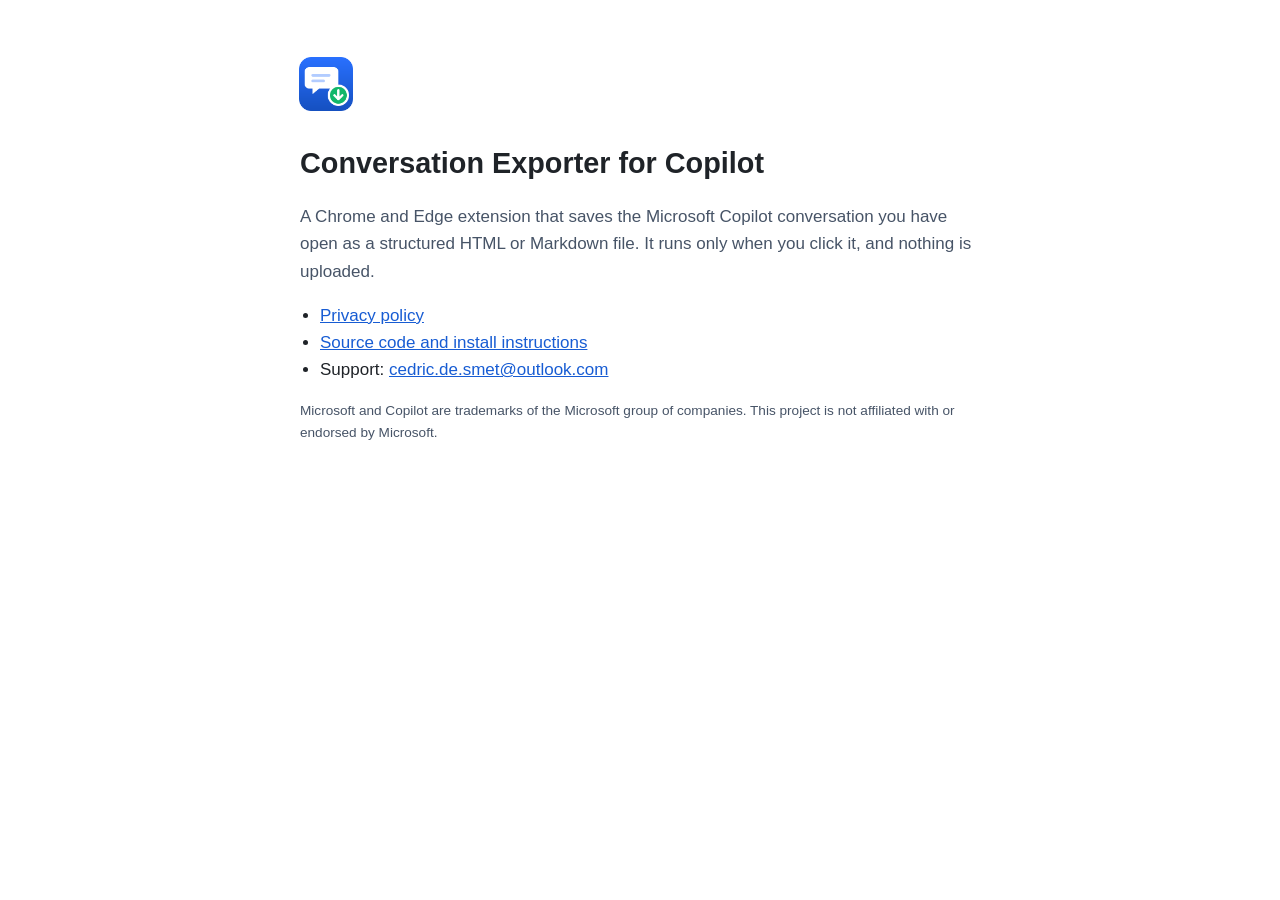
==== docs/index.html @ ad3089ec "Conversation Exporter for Copilot 1.0.0 Chrome/Edge extension that exports the open Microsoft Copilo" ====
<!doctype html>
<html lang="en">
<head>
<meta charset="utf-8">
<meta name="viewport" content="width=device-width,initial-scale=1">
<title>Conversation Exporter for Copilot</title>
<link rel="icon" href="icon.png">
<style>
  body{font:17px/1.6 -apple-system,"Segoe UI",Roboto,Helvetica,Arial,sans-serif;color:#1f2328;background:#fff;margin:0;padding:48px 16px}
  main{max-width:680px;margin:0 auto}
  img.logo{width:72px;height:72px;margin:0 0 12px -10px}
  h1{font-size:1.8rem;margin:0 0 8px}
  p{color:#475467}
  a{color:#175cd3}
  ul{padding-left:20px}
  @media (prefers-color-scheme:dark){body{background:#111418;color:#e6e8eb}p{color:#98a2b3}a{color:#7aa7ff}}
</style>
</head>
<body>
<main>
<img class="logo" src="icon.png" alt="">
<h1>Conversation Exporter for Copilot</h1>
<p>A Chrome and Edge extension that saves the Microsoft Copilot conversation you have open as a structured HTML or Markdown file. It runs only when you click it, and nothing is uploaded.</p>
<ul>
  <li><a href="privacy-policy.html">Privacy policy</a></li>
  <li><a href="https://github.com/CedricDsmet/conversation-exporter-for-copilot">Source code and install instructions</a></li>
  <li>Support: <a href="mailto:cedric.de.smet@outlook.com">cedric.de.smet@outlook.com</a></li>
</ul>
<p style="font-size:.85rem">Microsoft and Copilot are trademarks of the Microsoft group of companies. This project is not affiliated with or endorsed by Microsoft.</p>
</main>
</body>
</html>
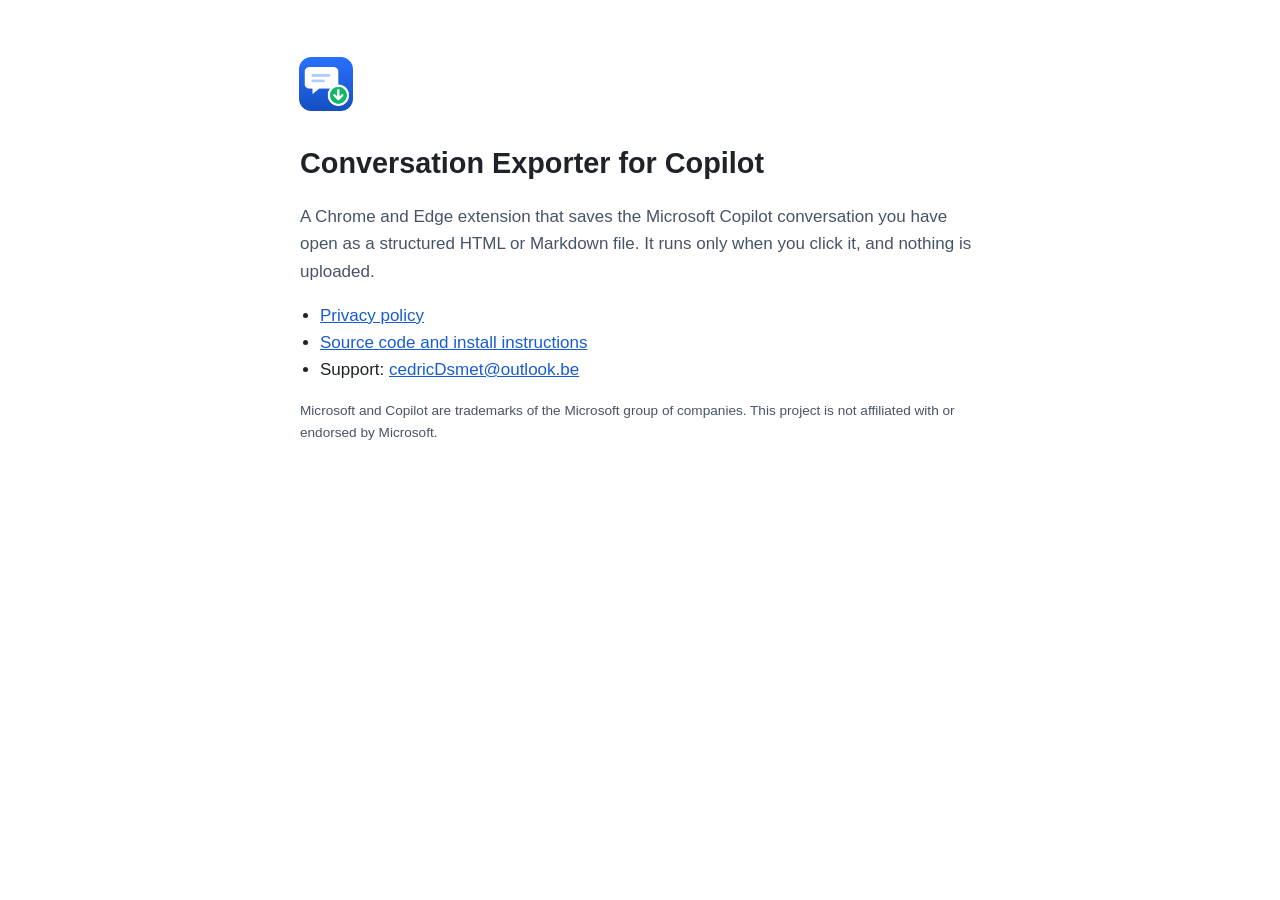
==== commit 0a39ab26: "Harden exported HTML against script injection; update contact email - Add a strict Content-Security-" ====
--- a/docs/index.html
+++ b/docs/index.html
@@ -24,7 +24,7 @@
 <ul>
   <li><a href="privacy-policy.html">Privacy policy</a></li>
   <li><a href="https://github.com/CedricDsmet/conversation-exporter-for-copilot">Source code and install instructions</a></li>
-  <li>Support: <a href="mailto:cedric.de.smet@outlook.com">cedric.de.smet@outlook.com</a></li>
+  <li>Support: <a href="mailto:cedricDsmet@outlook.be">cedricDsmet@outlook.be</a></li>
 </ul>
 <p style="font-size:.85rem">Microsoft and Copilot are trademarks of the Microsoft group of companies. This project is not affiliated with or endorsed by Microsoft.</p>
 </main>
